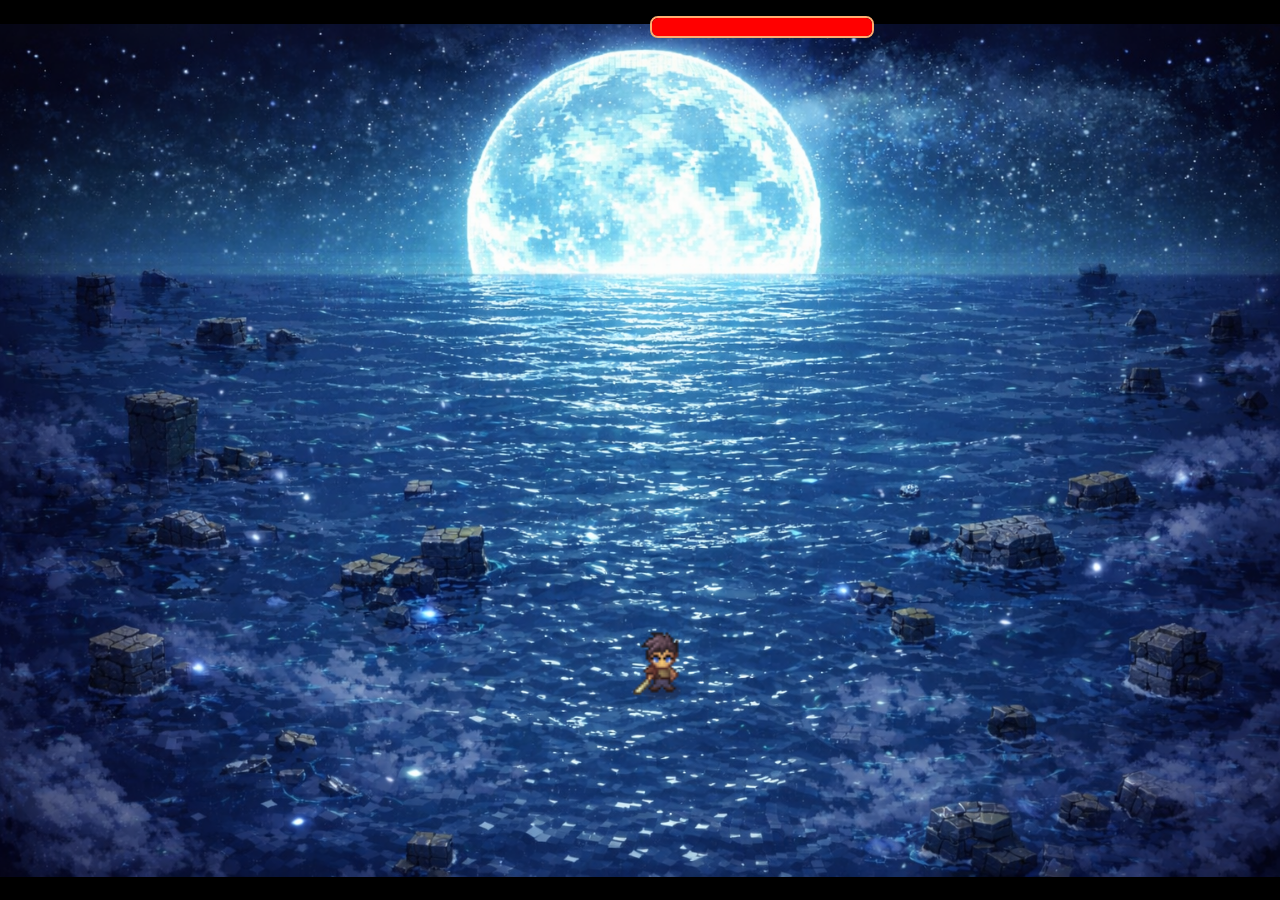
==== boss-scene.html @ b489d7bd "Added final scene" ====
<!DOCTYPE html>
<html lang="en">

<head>
    <meta charset="UTF-8">
    <meta name="viewport" content="width=device-width, initial-scale=1.0">
    <title>Iron Souls</title>
    <link rel="stylesheet" href="./styles/main.css">
    <link rel="icon" type="image/png" sizes="32x32" href="img/favicon.ico">

</head>

<body data-scene="boss-scene">

<div id="hud">
  <div id="hp-wrap">
    <div id="hp-bar"></div>
  </div>
</div>

<div class="boss-scene">
   
    <img src="img/assets/character/character-idle.png" id="character">
    
   
    <div id="fade-screen"></div>
</div>
    <script src="script/index.js"></script>
</body>


</html>
---- styles/main.css ----
@font-face {
    font-family: "BreatheFire";
    src: url("../fonts/BreatheFireIi-2z9W.ttf") format("truetype");
    font-weight: normal;
    font-style: normal;
}

@font-face {
  font-family: "AncientModernTales";
  src: url("../fonts/AncientModernTales-a7Po.ttf") format("truetype");
  font-weight: normal;
  font-style: normal;
}



html,
body {
    margin: 0;
    height: 100%;
    overflow: hidden;
}

body {
    background-color: black;
}

#main-title {
    font-family: "BreatheFire", serif;
    color: rgb(253, 174, 114);
    text-align: center;
    font-size: 15vh;
    text-shadow: 3px 3px 3px black;
    pointer-events: none;
}

.main-menu {
    width: 100%;
    height: 100%;
    position: absolute;
    left: 50%;
    transform: translateX(-50%);
    display: flex;
    flex-direction: column;
    align-items: center;
    background: url("../img/main-menu/main-menu.png") center / contain no-repeat;
}

.menu-btn {
    position: relative;
    top: 35%;
}

.info-btn {
    position: relative;
    top: 1%;
}

.info-btn .btn-text {
    font-size: 5vh;
}

.menu-btn .btn-text {
    font-size: 5vh;
}

/*Centrar botones, estilo de letra, quitar eventos de cursor*/
.btn-text {
    position: absolute;
    top: 45%;
    left: 50%;
    transform: translate(-50%, -50%);
    font-family: "BreatheFire", serif;
    color: rgb(253, 174, 114);
    pointer-events: none;
}

/* Tamaño de los botones del menú principal */

#new-game {
    width: 50vh;
}

.first-scene {
    width: 100%;
    height: 100%;
    position: relative;
    left: 50%;
    transform: translateX(-50%);
    display: flex;
    flex-direction: column;
    align-items: center;
    background: url("../img/first-scene.png") center / contain no-repeat;
}

.messagebox {
    position: absolute;
    bottom: 1vh;
    background: linear-gradient(305deg, #0000FF, #008AFF);
    width: 20%;
    border-radius: 10px;
    border-width: 3px;
    border-style: solid;
    border-color: white;
    padding: 10px;
    color: white;
    font-size: 25px;
    font-family: "AncientModernTales", serif;
    margin: 10px auto;
}

.text-info{
    width: 40%;
    font-size: 3vh;
    color: rgb(253, 174, 114);
      background-color: rgba(0, 0, 0, 0.75); /* Rojo con 50% de opacidad */

    padding: 50px;
    font-family: "AncientModernTales", serif;
}


#character {
    position: absolute;
    width: 8vh;
    height: 8vh;
    object-fit: contain;

    /*Comprobar hitbox*/
    /* background-color: blue;*/
}

#character.attack {
    /*Comprobar hitbox*/
    /* background-color: green;*/

}

#enemy {
    position: absolute;
    width: 8vh;
    height: 8vh;
    top: 45vh;
    left: 70vw;

    /*Comprobar hitbox*/
    /* background-color: red;*/
}

.enemy{
  position: absolute;
  width: 8vh;
  height: 8vh;
  object-fit: contain;
}

/* Portal hitbox */
#portal-hitbox{
  position: absolute;
  left: 44vw;
  top: 25vh;
  width: 6vw;
  height: 15vh;

  /*background: rgba(255, 0, 0, 0.25);
  outline: 2px solid rgba(255,0,0,0.8);*/
}

#fade-screen{
  position: fixed;
  top: 0;
  left: 0;
  width: 100%;
  height: 100%;

  background: radial-gradient(circle, rgba(0,0,0,0) 0%, black 80%);
  opacity: 0;

  pointer-events: none;

  transition: opacity 0.8s ease;

  z-index: 99999;
}

/* "Animación" del enemigo al perder vida */

.hit {
    filter: brightness(0.5) sepia(1) saturate(20) hue-rotate(-20deg);
}


.second-scene {
    width: 100%;
    height: 100%;
    position: relative;
    left: 50%;
    transform: translateX(-50%);
    display: flex;
    flex-direction: column;
    align-items: center;
    background: url("../img/second-scene.png") center / contain no-repeat;
}

.wall{
  position:absolute;
 /* background: rgba(255,0,0,0.25); */
}

.trigger{
  position: absolute;
  /* debug mientras ajustas */
  background: rgba(0,255,0,0.25);
  outline: 2px solid rgba(0,255,0,0.8);
}

/* AJUSTA estas medidas a tu mapa */
#scene-trigger{
  left: 46.5vw;
  top: 95vh;
  width: 8vw;
  height: 12vh;
}



#wall-bottom-left{
  left: 6.25vw;
  top:59vh;
  width:40vw;
  height:40vh;
}

#wall-bottom-right{
  right: 6vw;
  top: 59vh;
  width:40vw;
  height:40vh;
}

#pillar1{
  left:43.25vw;
  top:33vh;
  width: 1vw;
  height:3vh;
}

#pillar2{
  left:55.75vw;
  top:33vh;
  width: 1vw;
  height:3vh;
}

#pillar3{
  left:38.75vw;
  top:51vh;
  width: 1vw;
  height:3vh;
}

#pillar4{
  left:60.4vw;
  top:51vh;
  width: 1vw;
  height:3vh;
}

#water1{
  left:32.5vw;
  top:56vh;
  width: 1vw;
  height:3vh;
}


#water2{
  left:64.5vw;
  top:56vh;
  width: 1vw;
  height:3vh;
}

#hud{
  position: fixed;
  top: 16px;
  left: 650px;
  z-index: 999999;
}

#hp-wrap{
  width: 220px;
  height: 18px;
  border: 2px solid rgb(253, 174, 114);
  background: rgba(0,0,0,0.5);
  border-radius: 8px;
  overflow: hidden;
}

#hp-bar{
  height: 100%;
  width: 100%;
  background: red;
  transition: width 0.15s linear;
}

#character.damage{
  filter: brightness(0.5) sepia(1) saturate(20) hue-rotate(-20deg);
}



.third-scene {
    width: 100%;
    height: 100%;
    position: relative;
    left: 50%;
    transform: translateX(-50%);
    display: flex;
    flex-direction: column;
    align-items: center;
    background: url("../img/third-scene.png") center / contain no-repeat;
}

#jump-hitbox{
  position: absolute;
  left: 48.75vw;
  top: 75vh;
  width: 2.5vw;
  height: 5vh;

  background: rgba(255, 0, 0, 0.25);
  outline: 2px solid rgba(255,0,0,0.8);
}

#jump-message{
  position: absolute;
  left: 50vw;
  top: 90vh;
  transform: translateX(-50%);
  z-index: 99999;

  background: rgba(0,0,0,0.75);
  color: rgb(253, 174, 114);
  padding: 10px 16px;
  border-radius: 8px;

  font-family: "AncientModernTales", serif;
  font-size: 22px;

display: none;
  pointer-events: none;
}


.boss-scene{
    width: 100%;
    height: 100%;
    position: relative;
    left: 50%;
    transform: translateX(-50%);
    display: flex;
    flex-direction: column;
    align-items: center;
    background: url("../img/boss-scene.png") center / contain no-repeat;
}
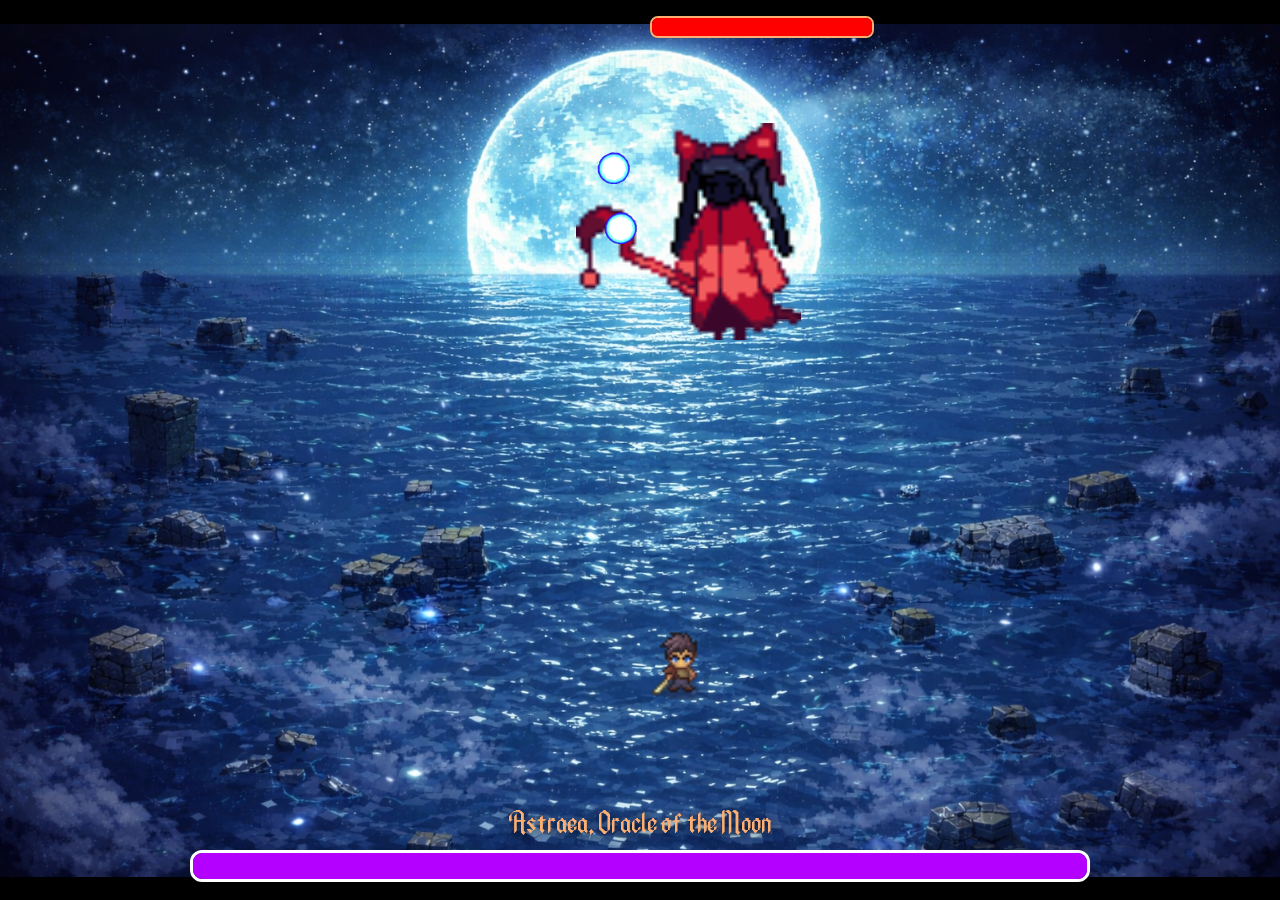
==== commit 738fce85: "Added final boss" ====
--- a/boss-scene.html
+++ b/boss-scene.html
@@ -10,7 +10,7 @@
 
 </head>
 
-<body data-scene="boss-scene">
+<body data-scene="boss">
 
 <div id="hud">
   <div id="hp-wrap">
@@ -21,6 +21,14 @@
 <div class="boss-scene">
    
     <img src="img/assets/character/character-idle.png" id="character">
+    <img id="boss" src="img/assets/enemies/boss.png">
+
+<div id="boss-hud">
+  <div id="boss-name">Astraea, Oracle of the Moon</div>
+  <div id="boss-hp-wrap">
+    <div id="boss-hp-bar"></div>
+  </div>
+</div>
     
    
     <div id="fade-screen"></div>
--- a/styles/main.css
+++ b/styles/main.css
@@ -6,10 +6,10 @@
 }
 
 @font-face {
-  font-family: "AncientModernTales";
-  src: url("../fonts/AncientModernTales-a7Po.ttf") format("truetype");
-  font-weight: normal;
-  font-style: normal;
+    font-family: "AncientModernTales";
+    src: url("../fonts/AncientModernTales-a7Po.ttf") format("truetype");
+    font-weight: normal;
+    font-style: normal;
 }
 
 
@@ -109,11 +109,11 @@
     margin: 10px auto;
 }
 
-.text-info{
+.text-info {
     width: 40%;
     font-size: 3vh;
     color: rgb(253, 174, 114);
-      background-color: rgba(0, 0, 0, 0.75); /* Rojo con 50% de opacidad */
+    background-color: rgba(0, 0, 0, 0.75);
 
     padding: 50px;
     font-family: "AncientModernTales", serif;
@@ -147,40 +147,36 @@
     /* background-color: red;*/
 }
 
-.enemy{
-  position: absolute;
-  width: 8vh;
-  height: 8vh;
-  object-fit: contain;
+.enemy {
+    position: absolute;
+    width: 8vh;
+    height: 8vh;
+    object-fit: contain;
 }
 
 /* Portal hitbox */
-#portal-hitbox{
-  position: absolute;
-  left: 44vw;
-  top: 25vh;
-  width: 6vw;
-  height: 15vh;
-
-  /*background: rgba(255, 0, 0, 0.25);
+#portal-hitbox {
+    position: absolute;
+    left: 44vw;
+    top: 25vh;
+    width: 6vw;
+    height: 15vh;
+
+    /*background: rgba(255, 0, 0, 0.25);
   outline: 2px solid rgba(255,0,0,0.8);*/
 }
 
-#fade-screen{
-  position: fixed;
-  top: 0;
-  left: 0;
-  width: 100%;
-  height: 100%;
-
-  background: radial-gradient(circle, rgba(0,0,0,0) 0%, black 80%);
-  opacity: 0;
-
-  pointer-events: none;
-
-  transition: opacity 0.8s ease;
-
-  z-index: 99999;
+#fade-screen {
+    position: fixed;
+    top: 0;
+    left: 0;
+    width: 100%;
+    height: 100%;
+    background: radial-gradient(circle, rgba(0, 0, 0, 0) 0%, black 80%);
+    opacity: 0;
+    pointer-events: none;
+    transition: opacity 0.8s ease;
+    z-index: 99999;
 }
 
 /* "Animación" del enemigo al perder vida */
@@ -202,113 +198,105 @@
     background: url("../img/second-scene.png") center / contain no-repeat;
 }
 
-.wall{
-  position:absolute;
- /* background: rgba(255,0,0,0.25); */
-}
-
-.trigger{
-  position: absolute;
-  /* debug mientras ajustas */
-  background: rgba(0,255,0,0.25);
-  outline: 2px solid rgba(0,255,0,0.8);
-}
-
-/* AJUSTA estas medidas a tu mapa */
-#scene-trigger{
-  left: 46.5vw;
-  top: 95vh;
-  width: 8vw;
-  height: 12vh;
-}
-
-
-
-#wall-bottom-left{
-  left: 6.25vw;
-  top:59vh;
-  width:40vw;
-  height:40vh;
-}
-
-#wall-bottom-right{
-  right: 6vw;
-  top: 59vh;
-  width:40vw;
-  height:40vh;
-}
-
-#pillar1{
-  left:43.25vw;
-  top:33vh;
-  width: 1vw;
-  height:3vh;
-}
-
-#pillar2{
-  left:55.75vw;
-  top:33vh;
-  width: 1vw;
-  height:3vh;
-}
-
-#pillar3{
-  left:38.75vw;
-  top:51vh;
-  width: 1vw;
-  height:3vh;
-}
-
-#pillar4{
-  left:60.4vw;
-  top:51vh;
-  width: 1vw;
-  height:3vh;
-}
-
-#water1{
-  left:32.5vw;
-  top:56vh;
-  width: 1vw;
-  height:3vh;
-}
-
-
-#water2{
-  left:64.5vw;
-  top:56vh;
-  width: 1vw;
-  height:3vh;
-}
-
-#hud{
-  position: fixed;
-  top: 16px;
-  left: 650px;
-  z-index: 999999;
-}
-
-#hp-wrap{
-  width: 220px;
-  height: 18px;
-  border: 2px solid rgb(253, 174, 114);
-  background: rgba(0,0,0,0.5);
-  border-radius: 8px;
-  overflow: hidden;
-}
-
-#hp-bar{
-  height: 100%;
-  width: 100%;
-  background: red;
-  transition: width 0.15s linear;
-}
-
-#character.damage{
-  filter: brightness(0.5) sepia(1) saturate(20) hue-rotate(-20deg);
-}
-
-
+.wall {
+    position: absolute;
+    /* background: rgba(255,0,0,0.25); */
+}
+
+.trigger {
+    position: absolute;
+}
+
+#scene-trigger {
+    left: 46.5vw;
+    top: 95vh;
+    width: 8vw;
+    height: 12vh;
+}
+
+#wall-bottom-left {
+    left: 6.25vw;
+    top: 59vh;
+    width: 40vw;
+    height: 40vh;
+}
+
+#wall-bottom-right {
+    right: 6vw;
+    top: 59vh;
+    width: 40vw;
+    height: 40vh;
+}
+
+#pillar1 {
+    left: 43.25vw;
+    top: 33vh;
+    width: 1vw;
+    height: 3vh;
+}
+
+#pillar2 {
+    left: 55.75vw;
+    top: 33vh;
+    width: 1vw;
+    height: 3vh;
+}
+
+#pillar3 {
+    left: 38.75vw;
+    top: 51vh;
+    width: 1vw;
+    height: 3vh;
+}
+
+#pillar4 {
+    left: 60.4vw;
+    top: 51vh;
+    width: 1vw;
+    height: 3vh;
+}
+
+#water1 {
+    left: 32.5vw;
+    top: 56vh;
+    width: 1vw;
+    height: 3vh;
+}
+
+
+#water2 {
+    left: 64.5vw;
+    top: 56vh;
+    width: 1vw;
+    height: 3vh;
+}
+
+#hud {
+    position: fixed;
+    top: 16px;
+    left: 650px;
+    z-index: 999999;
+}
+
+#hp-wrap {
+    width: 220px;
+    height: 18px;
+    border: 2px solid rgb(253, 174, 114);
+    background: rgba(0, 0, 0, 0.5);
+    border-radius: 8px;
+    overflow: hidden;
+}
+
+#hp-bar {
+    height: 100%;
+    width: 100%;
+    background: red;
+    transition: width 0.15s linear;
+}
+
+#character.damage {
+    filter: brightness(0.5) sepia(1) saturate(20) hue-rotate(-20deg);
+}
 
 .third-scene {
     width: 100%;
@@ -322,38 +310,35 @@
     background: url("../img/third-scene.png") center / contain no-repeat;
 }
 
-#jump-hitbox{
-  position: absolute;
-  left: 48.75vw;
-  top: 75vh;
-  width: 2.5vw;
-  height: 5vh;
-
-  background: rgba(255, 0, 0, 0.25);
-  outline: 2px solid rgba(255,0,0,0.8);
-}
-
-#jump-message{
-  position: absolute;
-  left: 50vw;
-  top: 90vh;
-  transform: translateX(-50%);
-  z-index: 99999;
-
-  background: rgba(0,0,0,0.75);
-  color: rgb(253, 174, 114);
-  padding: 10px 16px;
-  border-radius: 8px;
-
-  font-family: "AncientModernTales", serif;
-  font-size: 22px;
-
-display: none;
-  pointer-events: none;
-}
-
-
-.boss-scene{
+#jump-hitbox {
+    position: absolute;
+    left: 48.75vw;
+    top: 75vh;
+    width: 2.5vw;
+    height: 5vh;
+}
+
+#jump-message {
+    position: absolute;
+    left: 50vw;
+    top: 90vh;
+    transform: translateX(-50%);
+    z-index: 99999;
+
+    background: rgba(0, 0, 0, 0.75);
+    color: rgb(253, 174, 114);
+    padding: 10px 16px;
+    border-radius: 8px;
+
+    font-family: "AncientModernTales", serif;
+    font-size: 22px;
+
+    display: none;
+    pointer-events: none;
+}
+
+
+.boss-scene {
     width: 100%;
     height: 100%;
     position: relative;
@@ -363,4 +348,56 @@
     flex-direction: column;
     align-items: center;
     background: url("../img/boss-scene.png") center / contain no-repeat;
-}+}
+
+#boss {
+    position: absolute;
+    width: 25vh;
+    height: 25vh;
+    object-fit: contain;
+    z-index: 20;
+}
+
+#boss-hud {
+    position: fixed;
+    left: 50%;
+    bottom: 18px;
+    transform: translateX(-50%);
+    z-index: 999999;
+    width: min(900px, 92vw);
+    pointer-events: none;
+}
+
+#boss-name {
+    text-align: center;
+    color: rgb(253, 174, 114);
+    font-family: "AncientModernTales", serif;
+    font-size: 28px;
+    margin-bottom: 10px;
+    text-shadow: 0 2px 10px rgba(0, 0, 0, 0.8);
+}
+
+#boss-hp-wrap {
+    height: 26px;
+    border: 3px solid white;
+    background: rgba(0, 0, 0, 0.55);
+    border-radius: 12px;
+    overflow: hidden;
+}
+
+#boss-hp-bar {
+    height: 100%;
+    width: 100%;
+    background: #b300ff;
+    transition: width 0.12s linear;
+}
+
+.magic-ball {
+    position: absolute;
+    width: 4vh;
+    height: 4vh;
+    object-fit: contain;
+    z-index: 30;
+    pointer-events: none;
+}
+
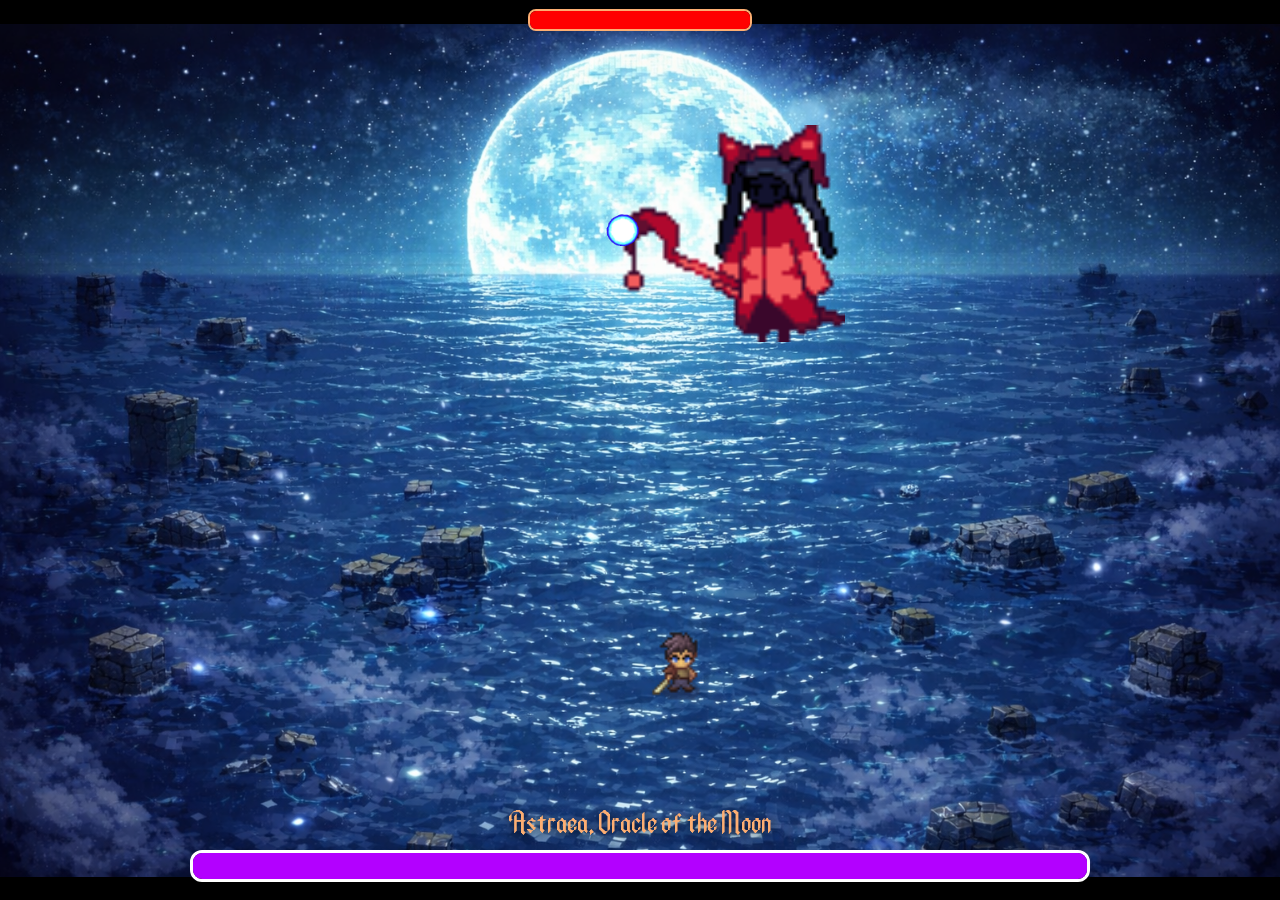
==== commit 59c72891: "Added final version" ====
--- a/boss-scene.html
+++ b/boss-scene.html
@@ -2,38 +2,43 @@
 <html lang="en">
 
 <head>
-    <meta charset="UTF-8">
-    <meta name="viewport" content="width=device-width, initial-scale=1.0">
-    <title>Iron Souls</title>
-    <link rel="stylesheet" href="./styles/main.css">
-    <link rel="icon" type="image/png" sizes="32x32" href="img/favicon.ico">
+  <meta charset="UTF-8">
+  <meta name="viewport" content="width=device-width, initial-scale=1.0">
+  <title>Iron Souls</title>
+  <link rel="stylesheet" href="./styles/main.css">
+  <link rel="icon" type="image/png" sizes="32x32" href="img/favicon.ico">
 
 </head>
 
 <body data-scene="boss">
 
-<div id="hud">
-  <div id="hp-wrap">
-    <div id="hp-bar"></div>
+  <div id="hud">
+    <div id="hp-wrap">
+      <div id="hp-bar"></div>
+    </div>
   </div>
-</div>
 
-<div class="boss-scene">
-   
+  <div class="boss-scene">
+
     <img src="img/assets/character/character-idle.png" id="character">
     <img id="boss" src="img/assets/enemies/boss.png">
 
-<div id="boss-hud">
-  <div id="boss-name">Astraea, Oracle of the Moon</div>
-  <div id="boss-hp-wrap">
-    <div id="boss-hp-bar"></div>
+    <div id="boss-hud">
+      <div id="boss-name">Astraea, Oracle of the Moon</div>
+      <div id="boss-hp-wrap">
+        <div id="boss-hp-bar"></div>
+      </div>
+    </div>
+
+    <div id="death-screen">
+      YOU DIED
+    </div>
+    <div id="victory-screen">
+      YOU WIN
+    </div>
+    <div id="fade-screen"></div>
   </div>
-</div>
-    
-   
-    <div id="fade-screen"></div>
-</div>
-    <script src="script/index.js"></script>
+  <script src="script/index.js"></script>
 </body>
 
 
--- a/styles/main.css
+++ b/styles/main.css
@@ -273,8 +273,9 @@
 
 #hud {
     position: fixed;
-    top: 16px;
-    left: 650px;
+    top: 1vh;
+    left: 50%;
+    transform: translateX(-50%);
     z-index: 999999;
 }
 
@@ -401,3 +402,64 @@
     pointer-events: none;
 }
 
+#death-screen{
+  position: fixed;
+  top:0;
+  left:0;
+
+  width:100vw;
+  height:100vh;
+
+  background:black;
+
+  display:flex;
+  justify-content:center;
+  align-items:center;
+
+  color:red;
+  font-size:90px;
+  font-family: "AncientModernTales", serif;
+
+  z-index:999999;
+
+  opacity:0;
+  pointer-events:none;
+
+  transition:opacity 0.6s;
+}
+
+#death-screen.active{
+  opacity:1;
+}
+
+#victory-screen{
+    position: fixed;
+    top:0;
+    left:0;
+
+    width:100vw;
+    height:100vh;
+
+    display:flex;
+    justify-content:center;
+    align-items:center;
+
+    background:rgba(0,0,0,0.85);
+
+    font-size:90px;
+    color: rgb(253, 174, 114);
+    font-family: "AncientModernTales", serif;
+
+    letter-spacing:8px;
+    text-shadow:0 0 20px rgba(255,200,120,0.8);
+
+    z-index:999999;
+
+    opacity:0;
+    pointer-events:none;
+    transition:opacity 1s;
+}
+
+#victory-screen.active{
+    opacity:1;
+}
